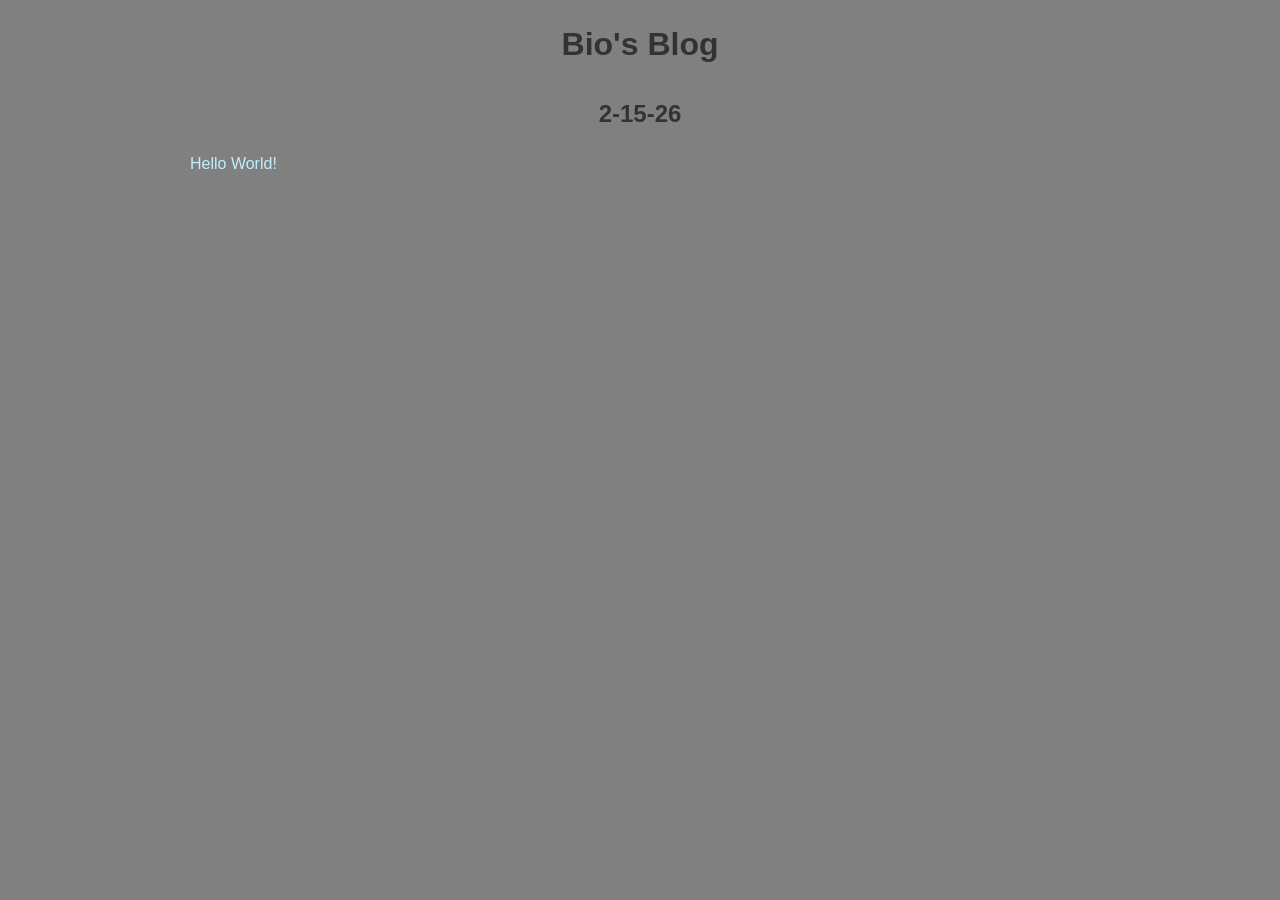
==== src/blog.html @ 9395f126 "Initial site" ====
<!DOCTYPE html>
<html lang="en">
<head>
    <meta charset="UTF-8">
    <meta name="viewport" content="width=device-width, initial-scale=1.0">
    <title>Bio's Blog</title>
    <link rel="stylesheet" href="styles.css">
</head>
<body>
    <header>
        <h1>Bio's Blog</h1>
    </header>
    <header>
        <h2>2-15-26</h2>
        <p>Hello World!</p>
    </header>    
</body>
</html>
---- src/styles.css ----
:root {
    --font-base: Arial, sans-serif;
    --color-bg: #808080;
    --color-heading: #333333;
    --color-text: #bfefff;
    --color-button: #87cefa;
    --color-button-hover: #74c2f1;
    --color-button-text: #ffffff;
    --space-sm: 12px;
    --space-md: 20px;
    --space-lg: 28px;
    --radius: 8px;
}

*,
*::before,
*::after {
    box-sizing: border-box;
}

body {
    margin: 0;
    padding: var(--space-md);
    background-color: var(--color-bg);
    color: var(--color-text);
    font-family: var(--font-base);
    line-height: 1.5;
}

header {
    max-width: 900px;
    margin: 0 auto var(--space-lg);
}

h1,
h2 {
    color: var(--color-heading);
    text-align: center;
    margin: 0 0 var(--space-sm);
}

p {
    margin: var(--space-md) 0;
}

button {
    display: inline-block;
    background-color: var(--color-button);
    color: var(--color-button-text);
    border: 0;
    border-radius: var(--radius);
    padding: 10px 20px;
    cursor: pointer;
    font-size: 16px;
    font-family: inherit;
    transition: background-color 0.2s ease;
}

button:hover {
    background-color: var(--color-button-hover);
}

button:focus-visible {
    outline: 2px solid var(--color-heading);
    outline-offset: 2px;
}
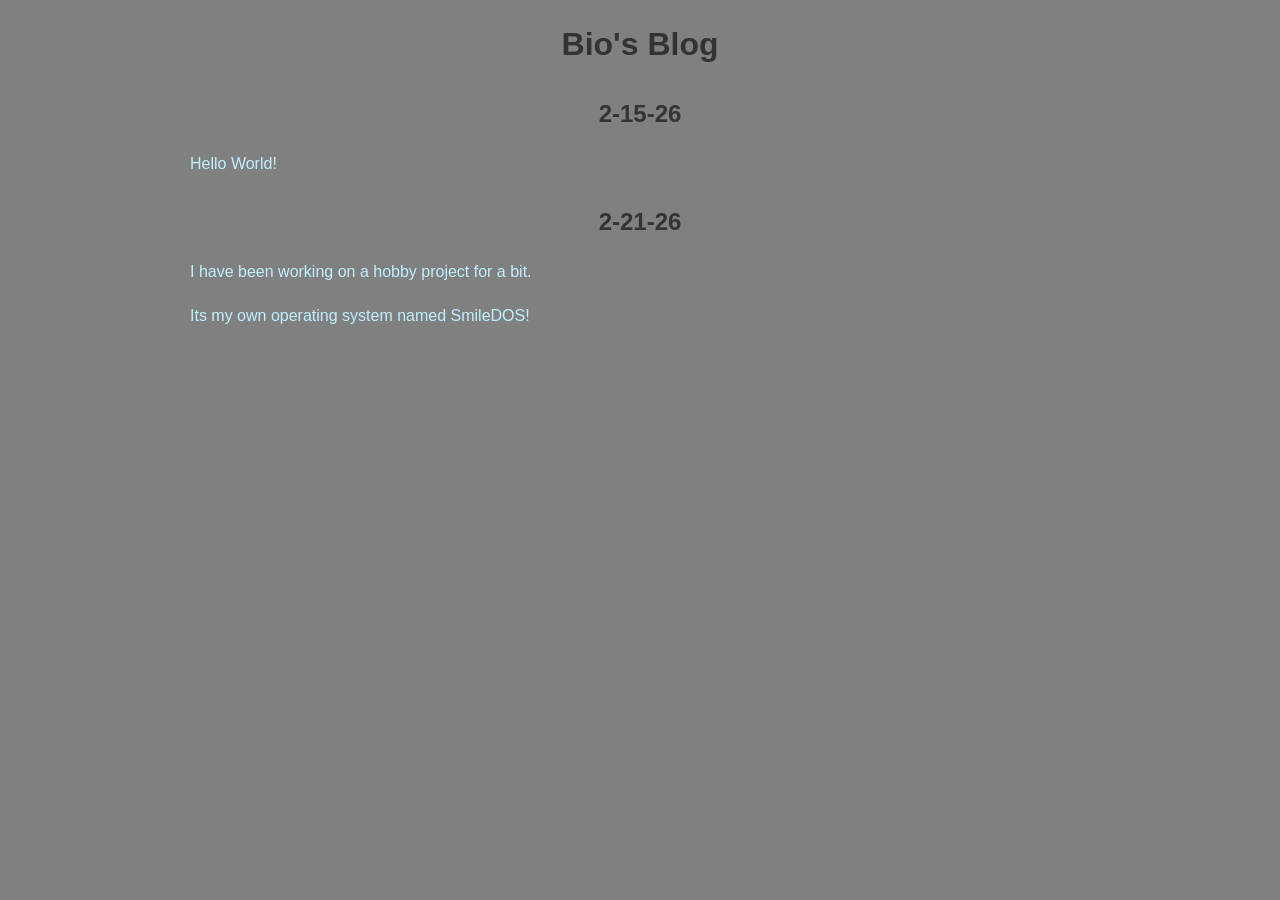
==== commit 43d8d8b0: "Update blog post" ====
--- a/src/blog.html
+++ b/src/blog.html
@@ -14,5 +14,10 @@
         <h2>2-15-26</h2>
         <p>Hello World!</p>
     </header>    
+    <header>
+        <h2>2-21-26</h2>
+        <p>I have been working on a hobby project for a bit.</p>
+        <p>Its my own operating system named SmileDOS!</p>
+    </header>
 </body>
 </html>
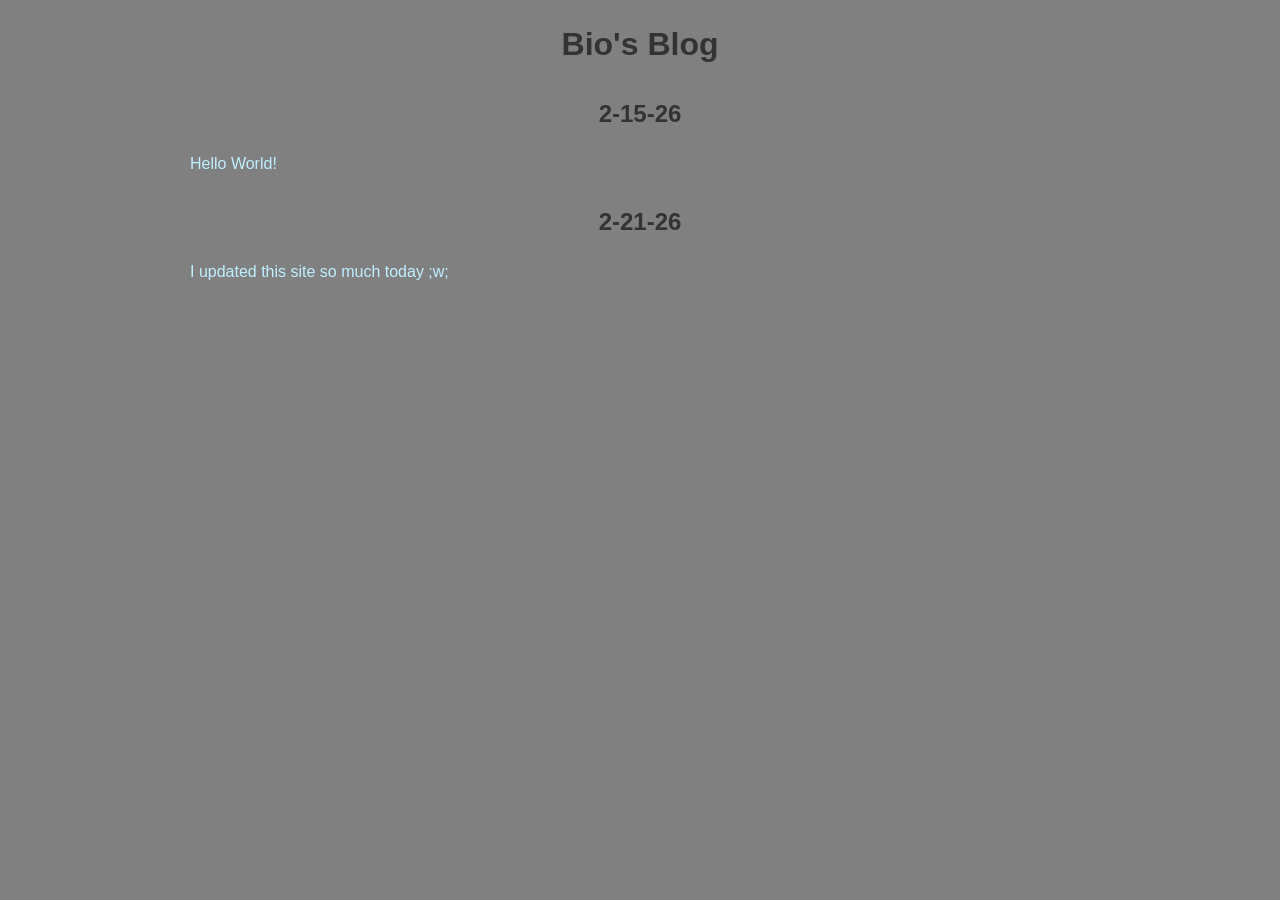
==== commit a5119849: "Update site content" ====
--- a/src/blog.html
+++ b/src/blog.html
@@ -13,11 +13,10 @@
     <header>
         <h2>2-15-26</h2>
         <p>Hello World!</p>
-    </header>    
+    </header>
     <header>
         <h2>2-21-26</h2>
-        <p>I have been working on a hobby project for a bit.</p>
-        <p>Its my own operating system named SmileDOS!</p>
-    </header>
+        <p>I updated this site so much today ;w;</p>
+    </header>    
 </body>
 </html>
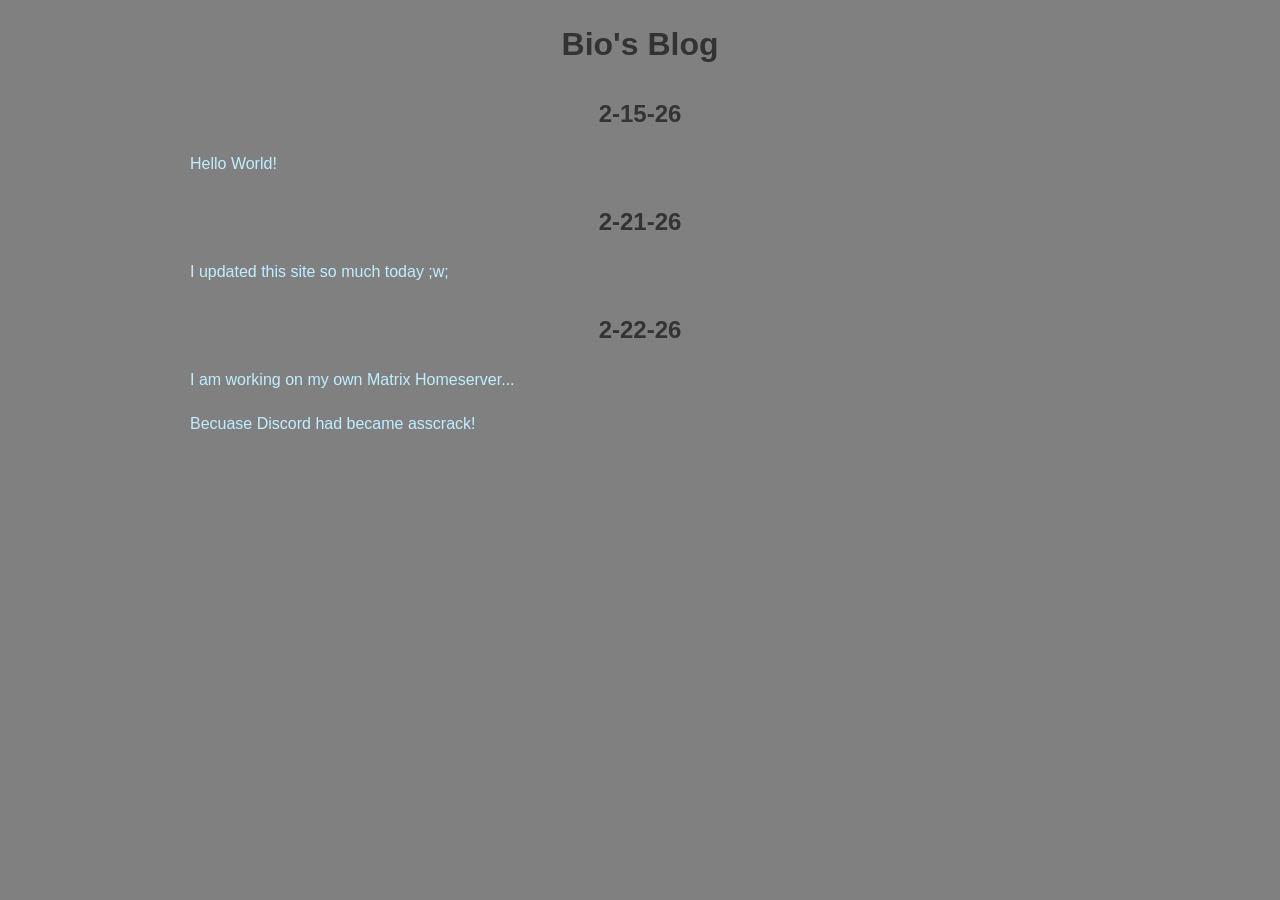
==== commit 2388310c: "Update blog content" ====
--- a/src/blog.html
+++ b/src/blog.html
@@ -17,6 +17,11 @@
     <header>
         <h2>2-21-26</h2>
         <p>I updated this site so much today ;w;</p>
+    </header>
+    <header>
+        <h2>2-22-26</h2>
+        <p>I am working on my own Matrix Homeserver...</p>
+        <p>Becuase Discord had became asscrack!</p>
     </header>    
 </body>
 </html>
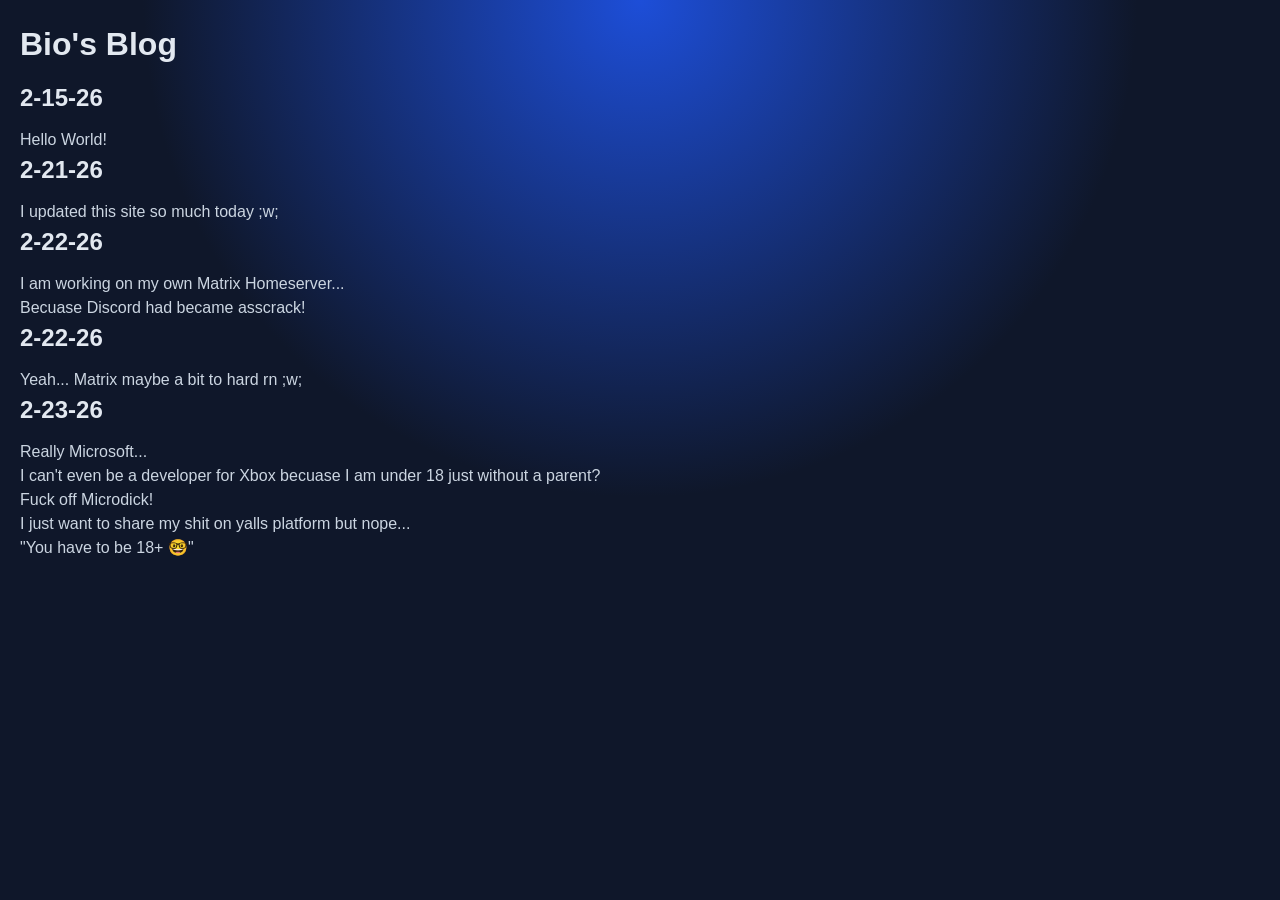
==== commit 09005c96: "Update homepage buttons and latest blog posts" ====
--- a/src/blog.html
+++ b/src/blog.html
@@ -23,5 +23,17 @@
         <p>I am working on my own Matrix Homeserver...</p>
         <p>Becuase Discord had became asscrack!</p>
     </header>    
+    <header>
+        <h2>2-22-26</h2>
+        <p>Yeah... Matrix maybe a bit to hard rn ;w;</p>
+    </header>
+    <header>
+        <h2>2-23-26</h2>
+        <p>Really Microsoft...</p>
+        <p>I can't even be a developer for Xbox becuase I am under 18 just without a parent?</p>
+        <p>Fuck off Microdick!</p>
+        <p>I just want to share my shit on yalls platform but nope...</p>
+        <p>"You have to be 18+ 🤓"</p>
+    </header>
 </body>
 </html>
--- a/src/styles.css
+++ b/src/styles.css
@@ -1,15 +1,16 @@
 :root {
-    --font-base: Arial, sans-serif;
-    --color-bg: #808080;
-    --color-heading: #333333;
-    --color-text: #bfefff;
-    --color-button: #87cefa;
-    --color-button-hover: #74c2f1;
-    --color-button-text: #ffffff;
+    --font-base: "Trebuchet MS", "Segoe UI", sans-serif;
+    --color-bg: #0f172a;
+    --color-surface: #1e293b;
+    --color-heading: #e2e8f0;
+    --color-text: #cbd5e1;
+    --color-accent: #38bdf8;
+    --color-accent-hover: #0ea5e9;
+    --color-button-text: #0b1120;
     --space-sm: 12px;
     --space-md: 20px;
     --space-lg: 28px;
-    --radius: 8px;
+    --radius: 12px;
 }
 
 *,
@@ -21,46 +22,83 @@
 body {
     margin: 0;
     padding: var(--space-md);
-    background-color: var(--color-bg);
+    background: radial-gradient(circle at top, #1d4ed8 0%, var(--color-bg) 45%);
     color: var(--color-text);
     font-family: var(--font-base);
     line-height: 1.5;
+    min-height: 100vh;
 }
 
-header {
+.container {
     max-width: 900px;
-    margin: 0 auto var(--space-lg);
+    margin: 0 auto;
 }
 
 h1,
 h2 {
     color: var(--color-heading);
-    text-align: center;
     margin: 0 0 var(--space-sm);
 }
 
 p {
-    margin: var(--space-md) 0;
+    margin: 0;
 }
 
 button {
-    display: inline-block;
-    background-color: var(--color-button);
+    display: inline-flex;
+    align-items: center;
+    justify-content: center;
+    background-color: var(--color-accent);
     color: var(--color-button-text);
     border: 0;
     border-radius: var(--radius);
-    padding: 10px 20px;
+    padding: 10px 18px;
     cursor: pointer;
     font-size: 16px;
+    font-weight: 700;
     font-family: inherit;
     transition: background-color 0.2s ease;
 }
 
 button:hover {
-    background-color: var(--color-button-hover);
+    background-color: var(--color-accent-hover);
 }
 
 button:focus-visible {
-    outline: 2px solid var(--color-heading);
+    outline: 2px solid #bae6fd;
     outline-offset: 2px;
 }
+
+.hero,
+.card {
+    background: color-mix(in srgb, var(--color-surface) 92%, white 8%);
+    border: 1px solid #334155;
+    border-radius: var(--radius);
+    padding: var(--space-md);
+    margin-bottom: var(--space-lg);
+}
+
+.eyebrow {
+    color: var(--color-accent);
+    text-transform: uppercase;
+    letter-spacing: 0.08em;
+    font-size: 12px;
+    font-weight: 700;
+    margin-bottom: 8px;
+}
+
+.tagline {
+    margin-top: 10px;
+}
+
+.actions {
+    display: flex;
+    gap: var(--space-sm);
+    margin-bottom: var(--space-lg);
+}
+
+@media (max-width: 640px) {
+    .actions {
+        flex-direction: column;
+    }
+}
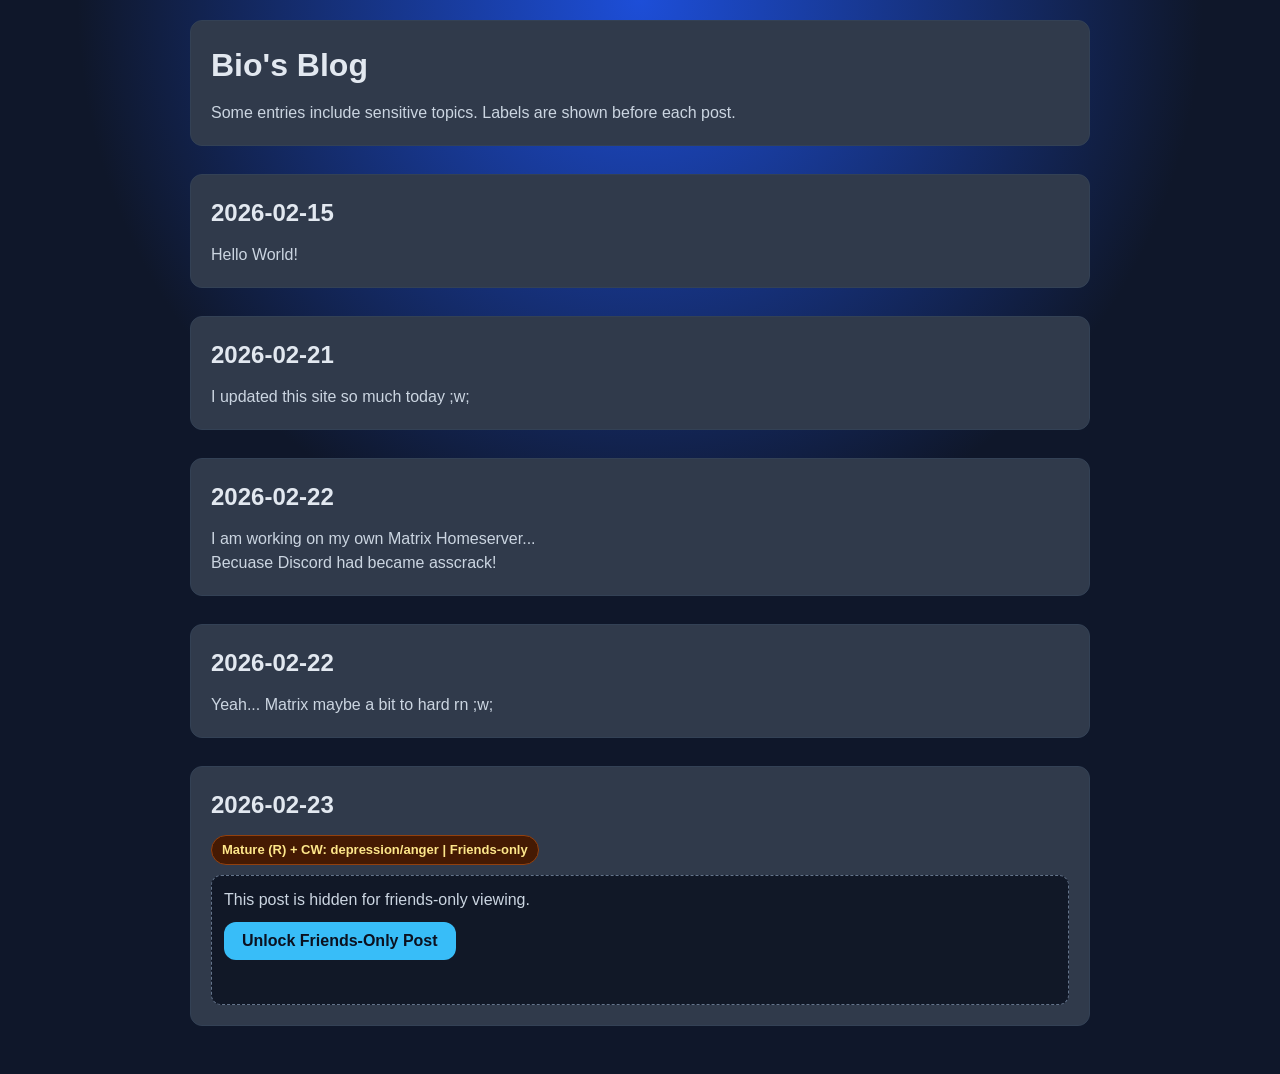
==== commit 61b1bf8f: "Add friends-only gate for mature blog content" ====
--- a/src/blog.html
+++ b/src/blog.html
@@ -5,35 +5,47 @@
     <meta name="viewport" content="width=device-width, initial-scale=1.0">
     <title>Bio's Blog</title>
     <link rel="stylesheet" href="styles.css">
+    <script src="script.js" defer></script>
 </head>
 <body>
-    <header>
+    <main class="container">
+    <header class="card">
         <h1>Bio's Blog</h1>
+        <p>Some entries include sensitive topics. Labels are shown before each post.</p>
     </header>
-    <header>
-        <h2>2-15-26</h2>
+    <header class="card">
+        <h2>2026-02-15</h2>
         <p>Hello World!</p>
     </header>
-    <header>
-        <h2>2-21-26</h2>
+    <header class="card">
+        <h2>2026-02-21</h2>
         <p>I updated this site so much today ;w;</p>
     </header>
-    <header>
-        <h2>2-22-26</h2>
+    <header class="card">
+        <h2>2026-02-22</h2>
         <p>I am working on my own Matrix Homeserver...</p>
         <p>Becuase Discord had became asscrack!</p>
-    </header>    
-    <header>
-        <h2>2-22-26</h2>
+    </header>
+    <header class="card">
+        <h2>2026-02-22</h2>
         <p>Yeah... Matrix maybe a bit to hard rn ;w;</p>
     </header>
-    <header>
-        <h2>2-23-26</h2>
-        <p>Really Microsoft...</p>
-        <p>I can't even be a developer for Xbox becuase I am under 18 just without a parent?</p>
-        <p>Fuck off Microdick!</p>
-        <p>I just want to share my shit on yalls platform but nope...</p>
-        <p>"You have to be 18+ 🤓"</p>
+    <header class="card">
+        <h2>2026-02-23</h2>
+        <p class="content-label">Mature (R) + CW: depression/anger | Friends-only</p>
+        <div class="friends-lock" data-friends-only data-passcode="friends18">
+            <p class="lock-note">This post is hidden for friends-only viewing.</p>
+            <button class="unlock-btn" type="button">Unlock Friends-Only Post</button>
+            <p class="unlock-status" aria-live="polite"></p>
+            <div class="locked-content" hidden>
+                <p>Really Microsoft...</p>
+                <p>I can't even be a developer for Xbox becuase I am under 18 just without a parent?</p>
+                <p>Fuck off Microdick!</p>
+                <p>I just want to share my shit on yalls platform but nope...</p>
+                <p>"You have to be 18+ 🤓"</p>
+            </div>
+        </div>
     </header>
+    </main>
 </body>
 </html>
--- a/src/styles.css
+++ b/src/styles.css
@@ -97,6 +97,43 @@
     margin-bottom: var(--space-lg);
 }
 
+.content-label {
+    display: inline-block;
+    margin-bottom: 10px;
+    padding: 4px 10px;
+    border-radius: 999px;
+    border: 1px solid #92400e;
+    background: #451a03;
+    color: #fde68a;
+    font-size: 13px;
+    font-weight: 700;
+}
+
+.friends-lock {
+    border: 1px dashed #64748b;
+    border-radius: 10px;
+    padding: 12px;
+    background: #111827;
+}
+
+.lock-note {
+    margin-bottom: 10px;
+}
+
+.unlock-btn {
+    margin-bottom: 10px;
+}
+
+.unlock-status {
+    min-height: 22px;
+    color: #93c5fd;
+    font-weight: 700;
+}
+
+.locked-content p + p {
+    margin-top: 8px;
+}
+
 @media (max-width: 640px) {
     .actions {
         flex-direction: column;
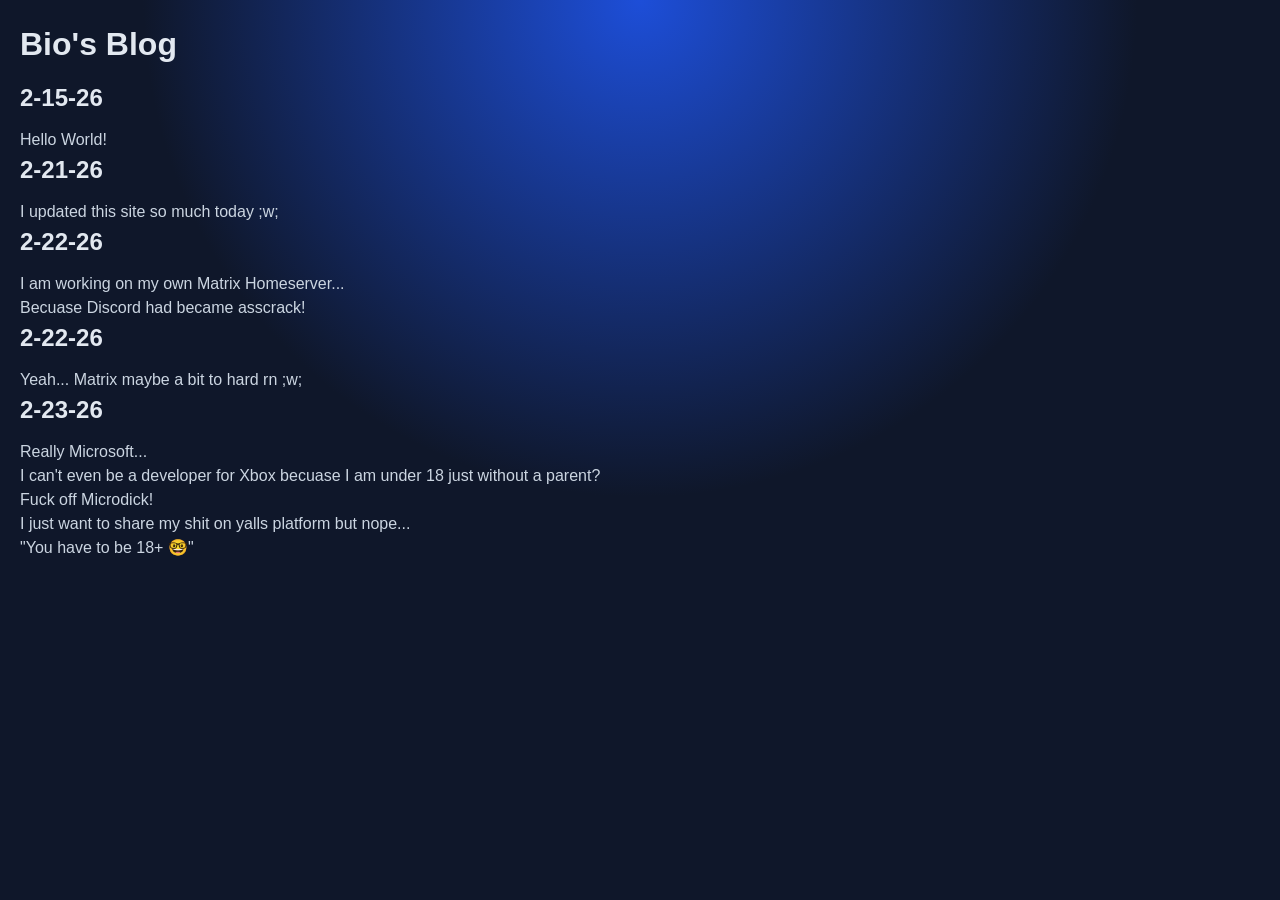
==== commit f4aa886c: "Revert "Add friends-only gate for mature blog content" This reverts commit 61b1bf8fd6fbabfa4ec24b8e0" ====
--- a/src/blog.html
+++ b/src/blog.html
@@ -5,47 +5,35 @@
     <meta name="viewport" content="width=device-width, initial-scale=1.0">
     <title>Bio's Blog</title>
     <link rel="stylesheet" href="styles.css">
-    <script src="script.js" defer></script>
 </head>
 <body>
-    <main class="container">
-    <header class="card">
+    <header>
         <h1>Bio's Blog</h1>
-        <p>Some entries include sensitive topics. Labels are shown before each post.</p>
     </header>
-    <header class="card">
-        <h2>2026-02-15</h2>
+    <header>
+        <h2>2-15-26</h2>
         <p>Hello World!</p>
     </header>
-    <header class="card">
-        <h2>2026-02-21</h2>
+    <header>
+        <h2>2-21-26</h2>
         <p>I updated this site so much today ;w;</p>
     </header>
-    <header class="card">
-        <h2>2026-02-22</h2>
+    <header>
+        <h2>2-22-26</h2>
         <p>I am working on my own Matrix Homeserver...</p>
         <p>Becuase Discord had became asscrack!</p>
-    </header>
-    <header class="card">
-        <h2>2026-02-22</h2>
+    </header>    
+    <header>
+        <h2>2-22-26</h2>
         <p>Yeah... Matrix maybe a bit to hard rn ;w;</p>
     </header>
-    <header class="card">
-        <h2>2026-02-23</h2>
-        <p class="content-label">Mature (R) + CW: depression/anger | Friends-only</p>
-        <div class="friends-lock" data-friends-only data-passcode="friends18">
-            <p class="lock-note">This post is hidden for friends-only viewing.</p>
-            <button class="unlock-btn" type="button">Unlock Friends-Only Post</button>
-            <p class="unlock-status" aria-live="polite"></p>
-            <div class="locked-content" hidden>
-                <p>Really Microsoft...</p>
-                <p>I can't even be a developer for Xbox becuase I am under 18 just without a parent?</p>
-                <p>Fuck off Microdick!</p>
-                <p>I just want to share my shit on yalls platform but nope...</p>
-                <p>"You have to be 18+ 🤓"</p>
-            </div>
-        </div>
+    <header>
+        <h2>2-23-26</h2>
+        <p>Really Microsoft...</p>
+        <p>I can't even be a developer for Xbox becuase I am under 18 just without a parent?</p>
+        <p>Fuck off Microdick!</p>
+        <p>I just want to share my shit on yalls platform but nope...</p>
+        <p>"You have to be 18+ 🤓"</p>
     </header>
-    </main>
 </body>
 </html>
--- a/src/styles.css
+++ b/src/styles.css
@@ -97,43 +97,6 @@
     margin-bottom: var(--space-lg);
 }
 
-.content-label {
-    display: inline-block;
-    margin-bottom: 10px;
-    padding: 4px 10px;
-    border-radius: 999px;
-    border: 1px solid #92400e;
-    background: #451a03;
-    color: #fde68a;
-    font-size: 13px;
-    font-weight: 700;
-}
-
-.friends-lock {
-    border: 1px dashed #64748b;
-    border-radius: 10px;
-    padding: 12px;
-    background: #111827;
-}
-
-.lock-note {
-    margin-bottom: 10px;
-}
-
-.unlock-btn {
-    margin-bottom: 10px;
-}
-
-.unlock-status {
-    min-height: 22px;
-    color: #93c5fd;
-    font-weight: 700;
-}
-
-.locked-content p + p {
-    margin-top: 8px;
-}
-
 @media (max-width: 640px) {
     .actions {
         flex-direction: column;
